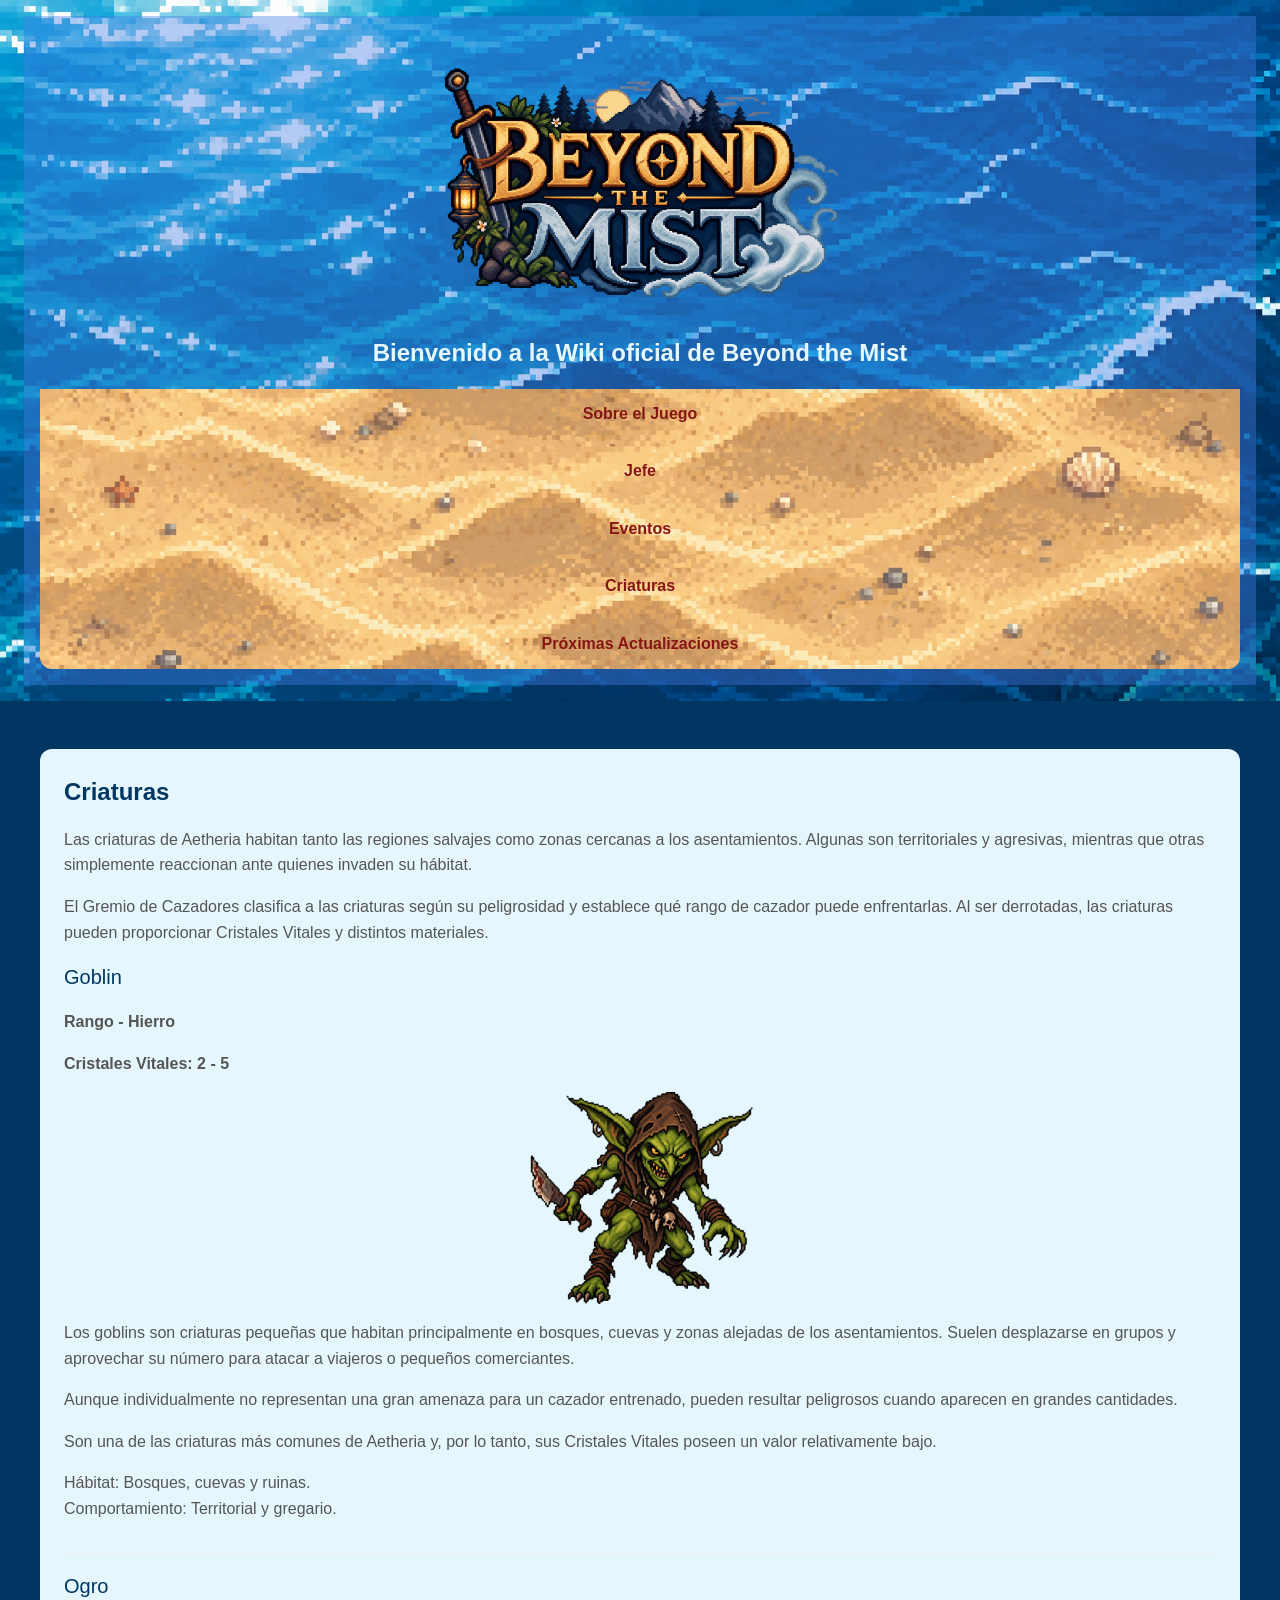
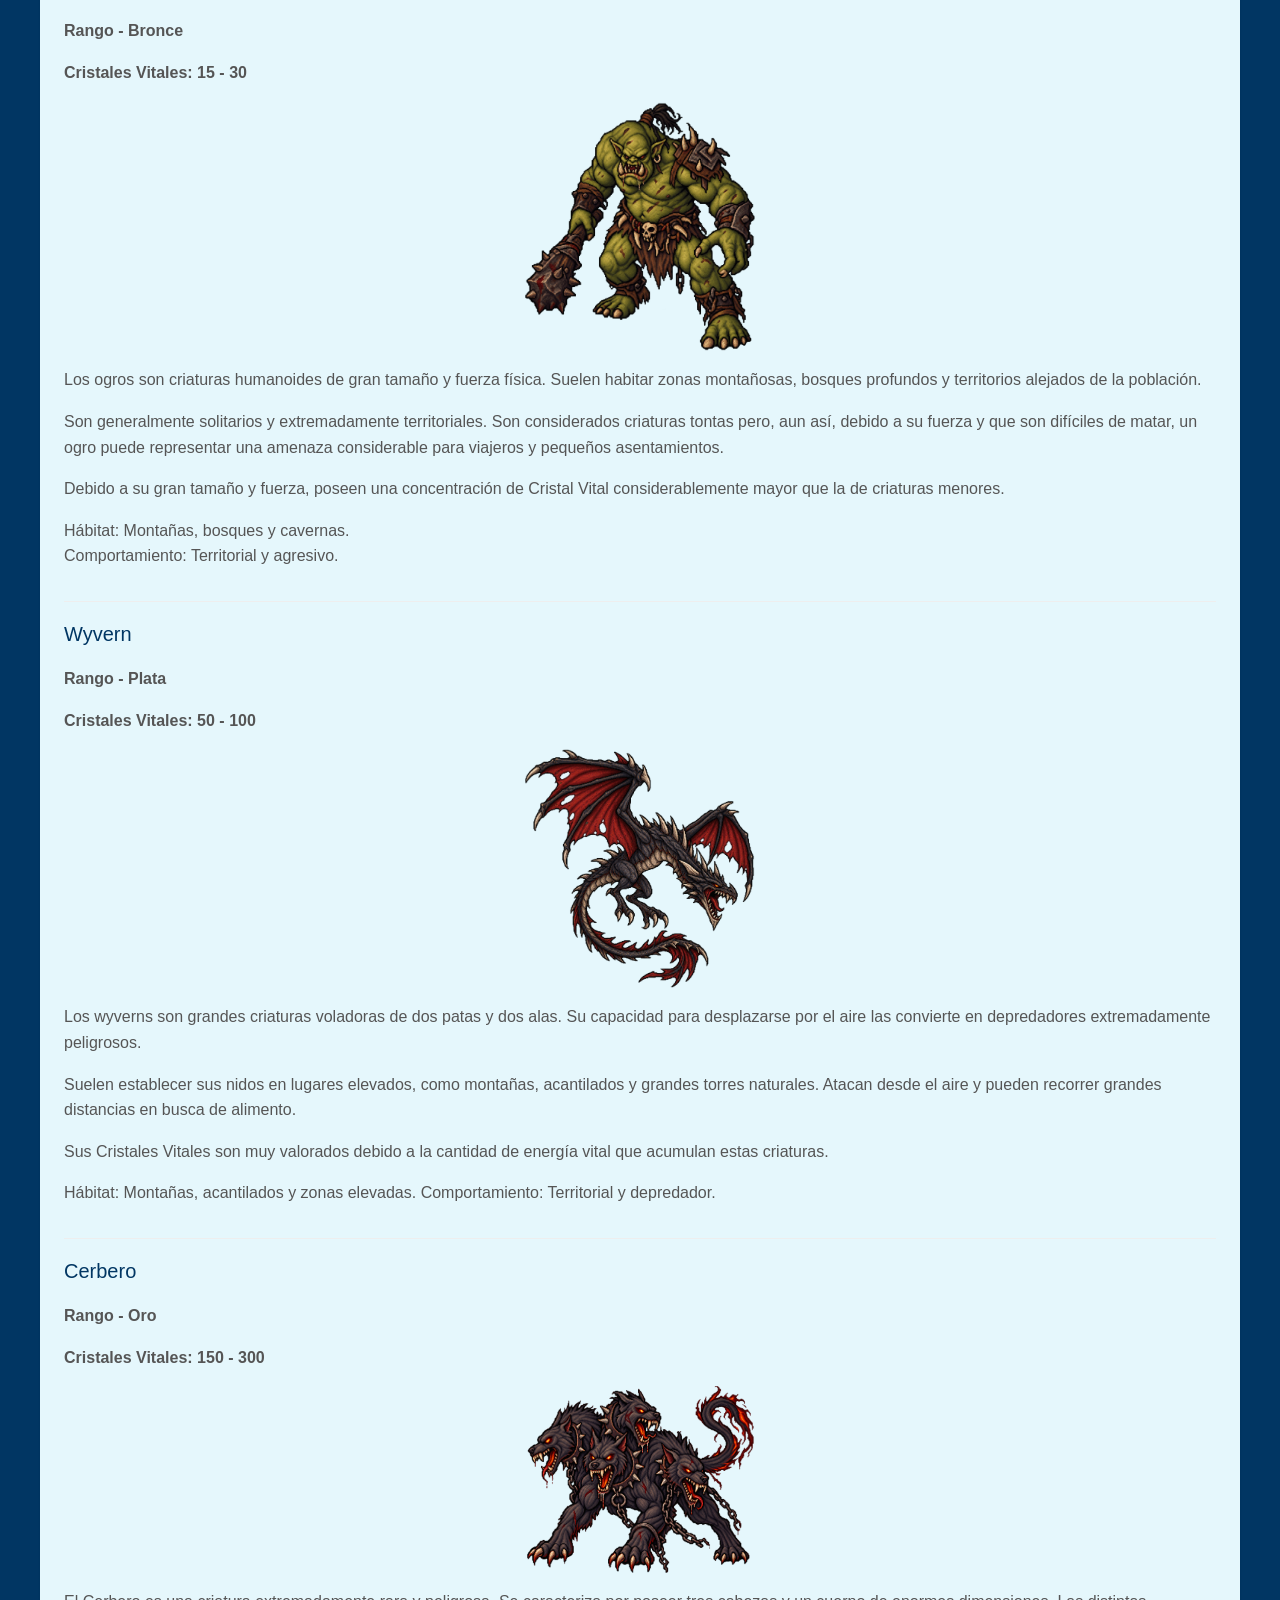
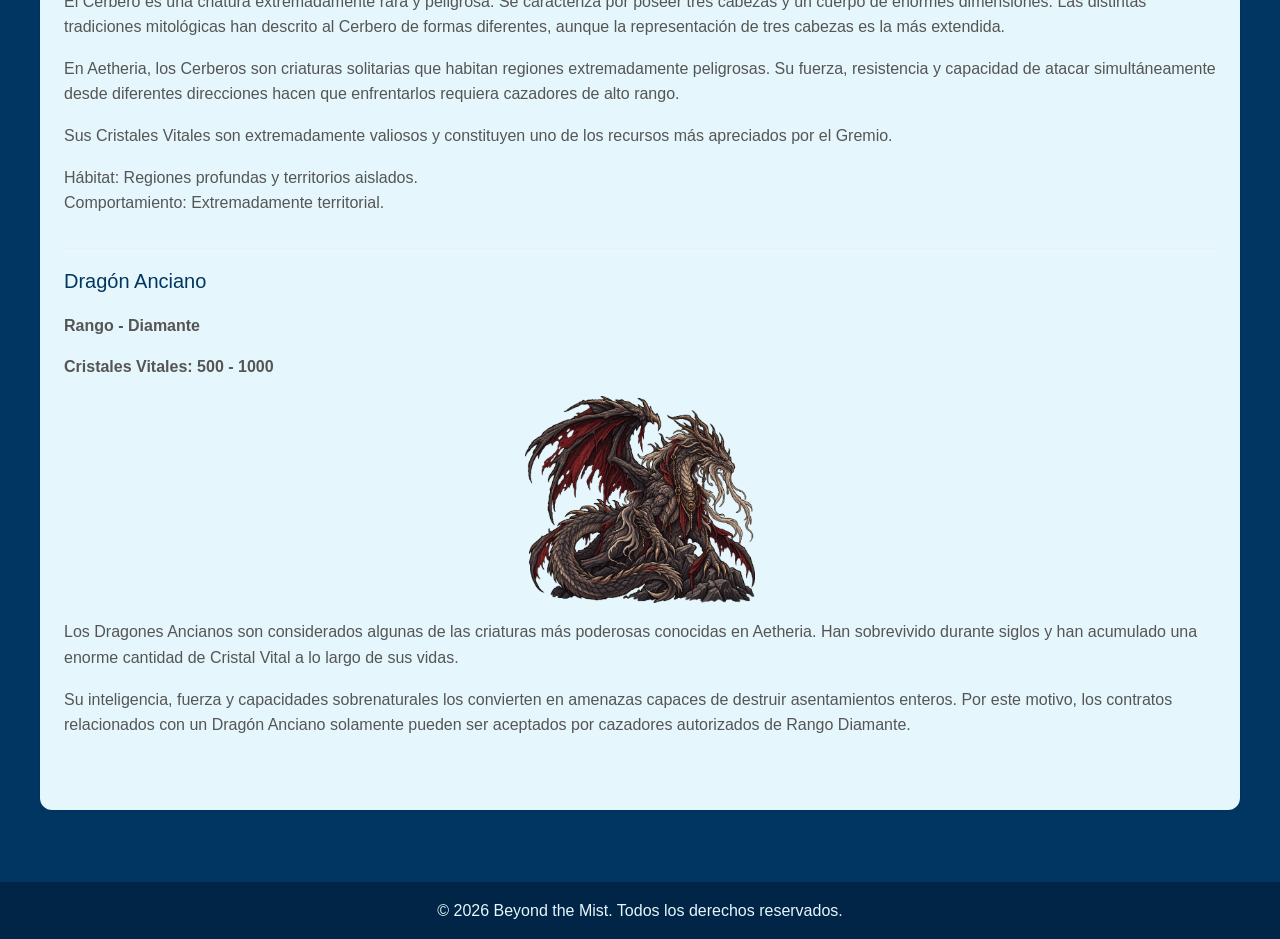
==== criaturas.html @ 80608845 "finalizar parte 2" ====
<!DOCTYPE html>
<html lang="es">
<head>
  <link rel="stylesheet" type="text/css" href="css/estilos.css">
  <meta charset="UTF-8">
  <meta name="viewport" content="width=device-width, initial-scale=1.0">
  <title>Beyond the Mist - Criaturas</title>
</head>
<body>
  <header>
    <div>
      <h1>Wiki: Beyond the Mist</h1>
      <img class = "logo" src="img/BeyondTheMist.png"
      alt="Logo - 'Beyond the Mist'"
      >
      <h2 class = "textoBienvenida" >Bienvenido a la Wiki oficial de Beyond the Mist</h2>
      <nav id="main-nav">
        <ul>
          <li><a href="index.html">Sobre el Juego</a></li>
          <li><a href="jefe.html" >Jefe</a></li>
          <li><a href="eventos.html">Eventos</a></li>
          <li><a href="criaturas.html">Criaturas</a></li>
          <li><a href="proxActualizaciones.html">Próximas Actualizaciones</a></li>
        </ul>
      </nav>
    </div>
  </header>
  <main>
    <section>
      <h2>Criaturas</h2>
      <p>
        Las criaturas de Aetheria habitan tanto las regiones salvajes como zonas cercanas a los asentamientos. Algunas son territoriales y agresivas, mientras que otras simplemente reaccionan ante quienes invaden su hábitat.
      </p>
      <p>  
      El Gremio de Cazadores clasifica a las criaturas según su peligrosidad y establece qué rango de cazador puede enfrentarlas. Al ser derrotadas, las criaturas pueden proporcionar Cristales Vitales y distintos materiales.
      </p>
      <article>
        <h3>Goblin</h3>
        <p class = "datos" >Rango - Hierro</p>
        <p class = "datos" >Cristales Vitales: 2 - 5</p>
        <img class = "criaturas" src="img/Goblin.png"
        alt="Imagen ilustrativa de un Goblin"
        >
        <p>
          Los goblins son criaturas pequeñas que habitan principalmente en bosques, 
          cuevas y zonas alejadas de los asentamientos. Suelen desplazarse en grupos y 
          aprovechar su número para atacar a viajeros o pequeños comerciantes.
        </p>
        <p>
            Aunque individualmente no representan una gran amenaza para un cazador entrenado, 
            pueden resultar peligrosos cuando aparecen en grandes cantidades.
        </p>
        <p>
            Son una de las criaturas más comunes de Aetheria y, por lo tanto, sus Cristales Vitales 
            poseen un valor relativamente bajo.
        </p>
        <p>
            Hábitat: Bosques, cuevas y ruinas. <br>
            Comportamiento: Territorial y gregario.
        </p>
      </article>
      <article>
        <h3>Ogro</h3>
        <p class = "datos" >Rango - Bronce</p>
        <p class = "datos" >Cristales Vitales: 15 - 30</p> 
        <img class = "criaturas" src="img/Ogro.png"
        alt="Imagen ilustrativa de un Ogro"
        >              
        <p>
          Los ogros son criaturas humanoides de gran tamaño y fuerza física. Suelen habitar zonas 
          montañosas, bosques profundos y territorios alejados de la población.
        </p>
        <p>
            Son generalmente solitarios y extremadamente territoriales. Son considerados criaturas tontas
            pero, aun así, debido a su fuerza y que son difíciles de matar, un ogro puede representar una 
            amenaza considerable para viajeros y pequeños asentamientos.
        </p>
        <p>
          Debido a su gran tamaño y fuerza, poseen una concentración de Cristal Vital considerablemente 
          mayor que la de criaturas menores.
        </p>
        <p>
          Hábitat: Montañas, bosques y cavernas. <br>
          Comportamiento: Territorial y agresivo.
        </p>
      </article>
      <article>
        <h3>Wyvern</h3>
        <p class = "datos" >Rango - Plata</p>
        <p class = "datos" >Cristales Vitales: 50 - 100</p>
        <img class = "criaturas" src="img/Wyvern.png"
        alt="Imagen ilustrativa de un Wyvern"
        >           
        <p>
          Los wyverns son grandes criaturas voladoras de dos patas y dos alas. Su capacidad para 
          desplazarse por el aire las convierte en depredadores extremadamente peligrosos.
        </p>
        <p>
          Suelen establecer sus nidos en lugares elevados, como montañas, acantilados y grandes 
          torres naturales. Atacan desde el aire y pueden recorrer grandes distancias en busca de 
          alimento.
        </p>
        <p>
          Sus Cristales Vitales son muy valorados debido a la cantidad de energía vital que 
          acumulan estas criaturas.
        </p>
        <p>
          Hábitat: Montañas, acantilados y zonas elevadas.
          Comportamiento: Territorial y depredador.
        </p>
      </article>
      <article>
        <h3>Cerbero</h3>
        <p class = "datos" >Rango - Oro</p>
        <p class = "datos" >Cristales Vitales: 150 - 300</p>  
        <img class = "criaturas" src="img/Cerbero.png"
        alt="Imagen ilustrativa de un Cerbero"
        >             
        <p>
          El Cerbero es una criatura extremadamente rara y peligrosa. Se caracteriza por poseer 
          tres cabezas y un cuerpo de enormes dimensiones. Las distintas tradiciones mitológicas 
          han descrito al Cerbero de formas diferentes, aunque la representación de tres cabezas 
          es la más extendida.
        </p>
        <p>
          En Aetheria, los Cerberos son criaturas solitarias que habitan regiones extremadamente 
          peligrosas. Su fuerza, resistencia y capacidad de atacar simultáneamente desde diferentes 
          direcciones hacen que enfrentarlos requiera cazadores de alto rango.
        </p>
        <p>
          Sus Cristales Vitales son extremadamente valiosos y constituyen uno de los recursos 
          más apreciados por el Gremio.
        </p>
        <p>
          Hábitat: Regiones profundas y territorios aislados. <br>
          Comportamiento: Extremadamente territorial.
        </p>
      </article>
      <article>
        <h3>Dragón Anciano</h3>
        <p class = "datos" >Rango - Diamante</p>
        <p class = "datos" >Cristales Vitales: 500 - 1000</p>  
        <img class = "criaturas" src="img/DragonAnciano.png"
        alt="Imagen ilustrativa de un Dragón Anciano"
        >    
        <p>
          Los Dragones Ancianos son considerados algunas de las criaturas más poderosas conocidas 
          en Aetheria. Han sobrevivido durante siglos y han acumulado una enorme cantidad de Cristal 
          Vital a lo largo de sus vidas.
        </p>
        <p>
          Su inteligencia, fuerza y capacidades sobrenaturales los convierten en amenazas capaces de 
          destruir asentamientos enteros. Por este motivo, los contratos relacionados con un Dragón 
          Anciano solamente pueden ser aceptados por cazadores autorizados de Rango Diamante.
        </p>
      </article>
    </section>
  </main>
  <footer>
    <div>
      <p>&copy; 2026 Beyond the Mist. Todos los derechos reservados.</p>
    </div>
  </footer>
</body>
</html>
---- css/estilos.css ----
body {
  font-family: 'Inter', sans-serif; /* Fuente genérica */
  background-color: #013663; /* Color de fondo claro */
  color: #333; /* Color de texto oscuro */
  line-height: 1.6;
  margin: 0;
  padding: 0;
}


/* encabezado */
header {
  background-image: url(../img/Agua.png);
  padding: 1rem 0;
  width: 100%;
}
/* Contenedor dentro del encabezado para centrar y espaciar */
header > div {
  max-width: 1200px;
  margin: 0 auto;
  display: flex;
  flex-direction: column;
  justify-content: space-between;
  align-items: center;
  padding: 1rem;
  background-color: rgba(69, 125, 230, 0.4);
}


/* Menú de navegación */
nav {
  display: flex;
  flex-direction: column;
  width: 100%;
  background-image: url(../img/arena.png); /* Fondo para el menú desplegado */
  background-size: cover; /* Hace que la imagen cubra todo el nav */
  background-position: center; /* Hace que se muestre la parte central de la imagen */
  border-radius: 0 0 0.75rem 0.75rem;
  overflow: hidden; /* Para que los bordes redondeados se apliquen bien */
}
nav ul {
  list-style: none;
  padding: 0;
  margin: 0;
  display: flex;
  flex-direction: column;
  width: 100%;
}
nav li {
  margin-bottom: 0.5rem;
  width: 100%;
}
/* para evitar espacio innecesario despues del ultimo elemento */
nav li:last-child {
  margin-bottom: 0;
}


nav a {
  display: block;
  padding: 0.75rem 1rem;
  color: #861515;
  font-weight: bold;
  text-decoration: none;
  transition: background-color 0.3s ease;
  text-align: center;
  width: 100%;
  box-sizing: border-box; /* Incluye relleno y borde en el ancho */
}
nav a:hover, nav a:focus {
  background-color: rgba(179, 103, 33, 0.4); /* Un tono más oscuro al pasar el ratón */
  border-radius: 0.5rem;
}


main {
  padding: 1rem;
  max-width: 1200px;
  margin: 2rem auto;
  /* Margen superior e inferior para separar del encabezado y del pie de
  * página */
}


section {
  background-color: #E5F7FC;
  border-radius: 0.75rem;
  padding: 1.5rem;
  margin-bottom: 1.5rem;
  box-shadow: 0 1px 3px rgba(0,0,0,0.08);
}


article {
  margin-bottom: 1rem;
  padding-bottom: 1rem;
  border-bottom: 1px solid #eee;
}
article:last-child {
  border-bottom: none;
}


h1 {
    position: absolute;
    width: 1px;
    height: 1px;
    padding: 0;
    margin: -1px;
    overflow: hidden;
    white-space: nowrap;
    border: 0;
}
h2 {
  font-size: 1.5rem; /* Tamaño de fuente para h2 */
  font-weight: 600;
  color: #013663; /* Azul para los títulos */
  margin-top: 0;
  margin-bottom: 1rem;
  font-weight: bold;
}
.textoBienvenida {
  font-size: 1.5rem; /* Tamaño de fuente para h2 */
  font-weight: 600;
  color: #E5F7FC; /* Azul para los títulos */
  margin-top: 0;
  margin-bottom: 1rem;
}
h3 {
  font-size: 1.25rem; /* Tamaño de fuente para h3 */
  font-weight: 500;
  color: #013663; /* Azul para los títulos */
  margin-top: 0;
  margin-bottom: 0.5rem;
}
h4 {
  font-size: 1.15rem; /* Tamaño de fuente para h3 */
  font-weight: 500;
  color: #013663; /* Azul para los títulos */
  margin-top: 0;
  margin-bottom: 0.5rem;
}


p {
  margin-bottom: 1rem;
  color: #555; /* Color de texto más suave para párrafos */
}
.datos {
  margin-bottom: 1rem;
  font-weight: bold;
}


img {
  max-width: 100%;
  height: auto;
  border-radius: 0.5rem;
  display: block;
  margin: 1rem auto;
}
.logo {
  max-width: 40%;
  height: auto;
  border-radius: 0.5rem;
  display: block;
  margin: 1rem auto;
}
.criaturas {
  max-width: 20%;
  height: auto;
  display: block;
  margin: 1rem auto;
}
.recompensa {
  max-width: 30%;
  height: auto;
  display: block;
  margin: 1rem auto;
}


a {
  color: #3498db; /* Color para enlaces */
  text-decoration: none;
}
a:hover {
  text-decoration: underline;
}


footer {
  background-color: #002546;
  color: #E5F7FC;
  text-align: center;
  padding: 1rem 0;
  margin-top: 2rem;
  width: 100%;
}
footer p {
  margin: 0;
  color: #E5F7FC;
}
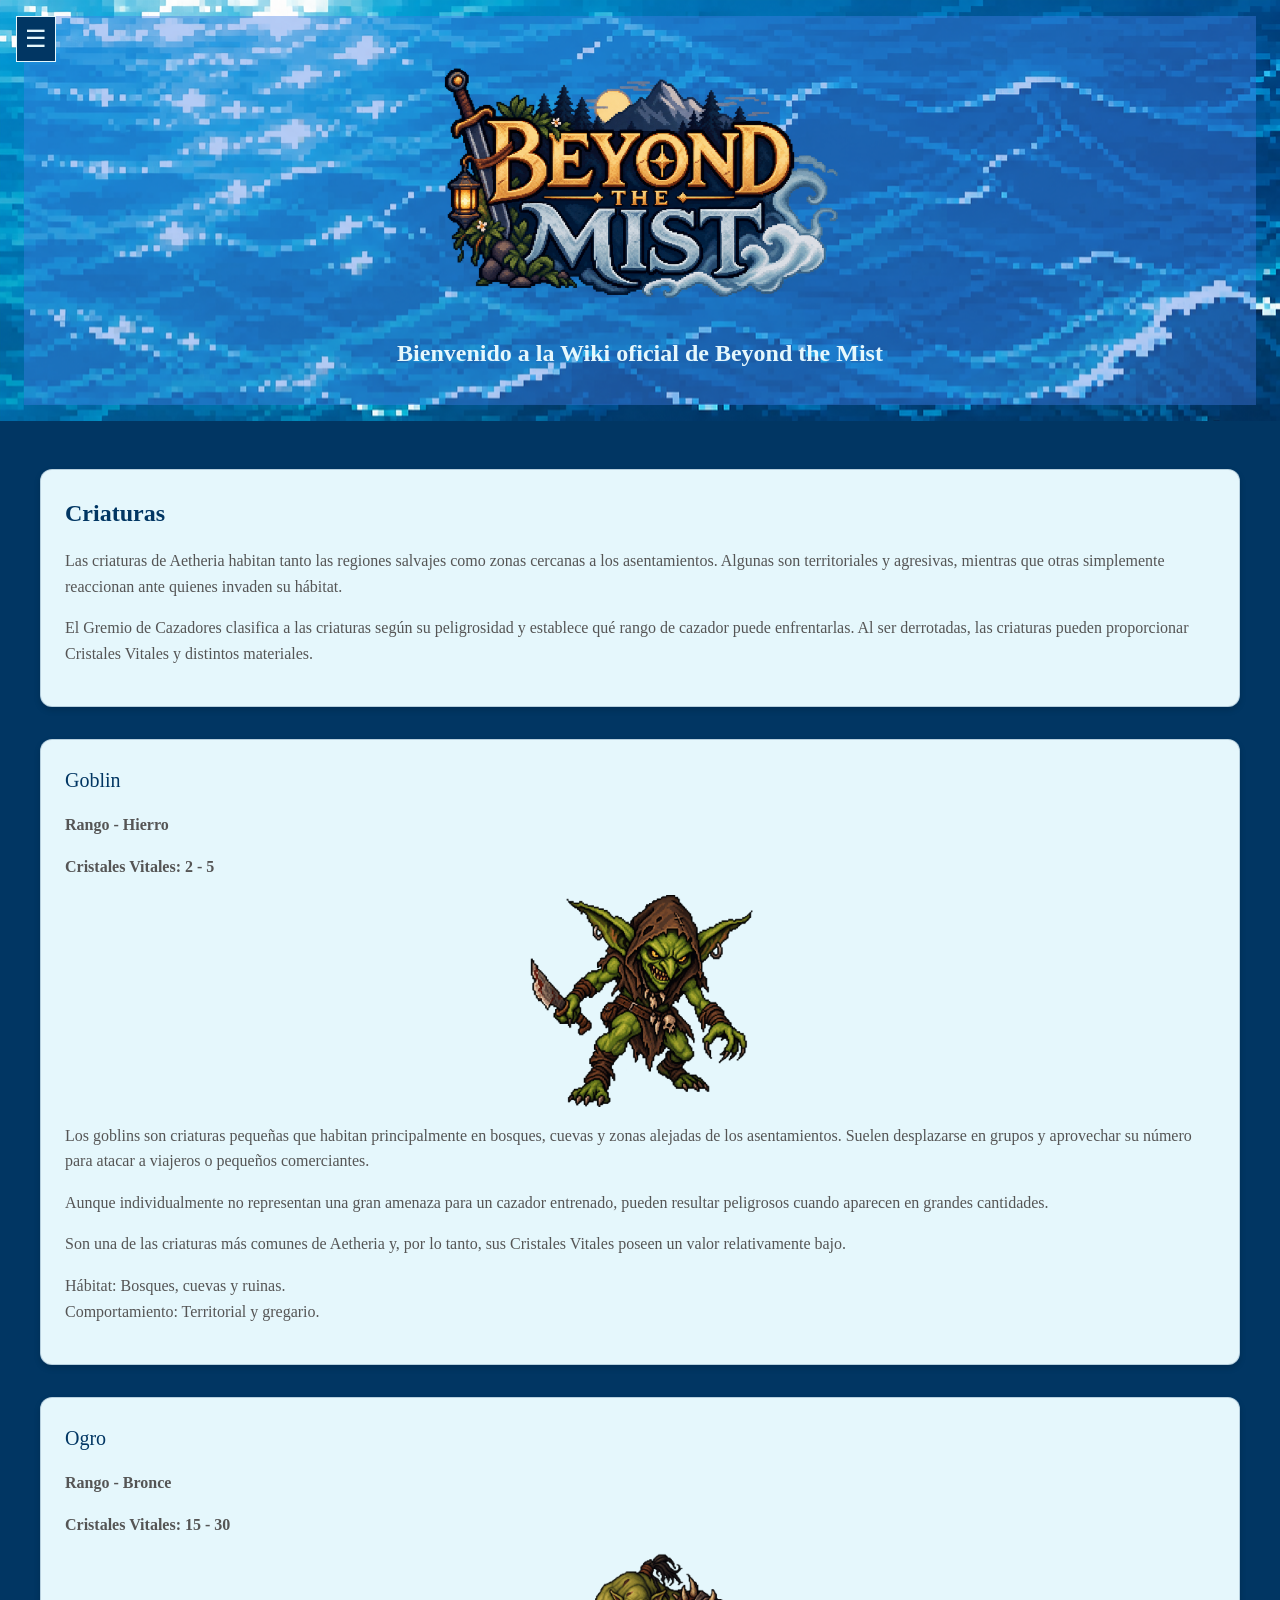
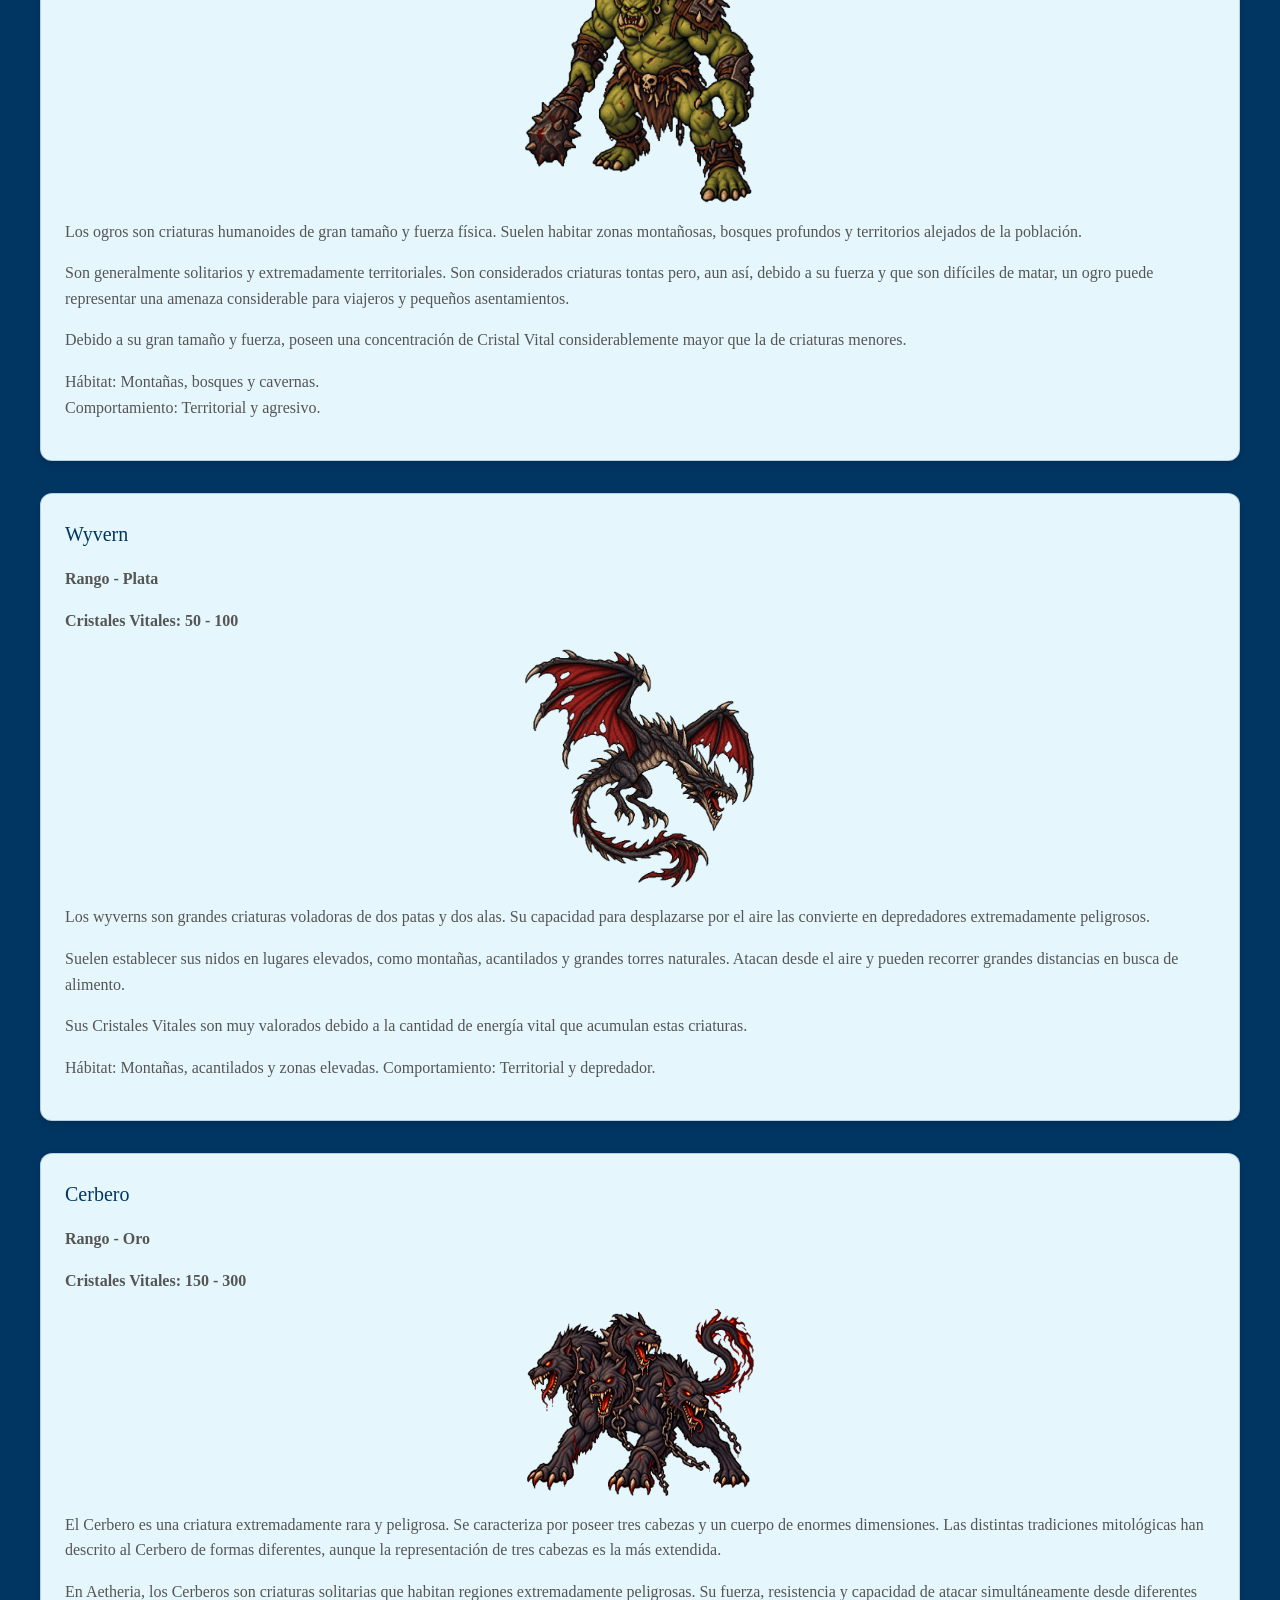
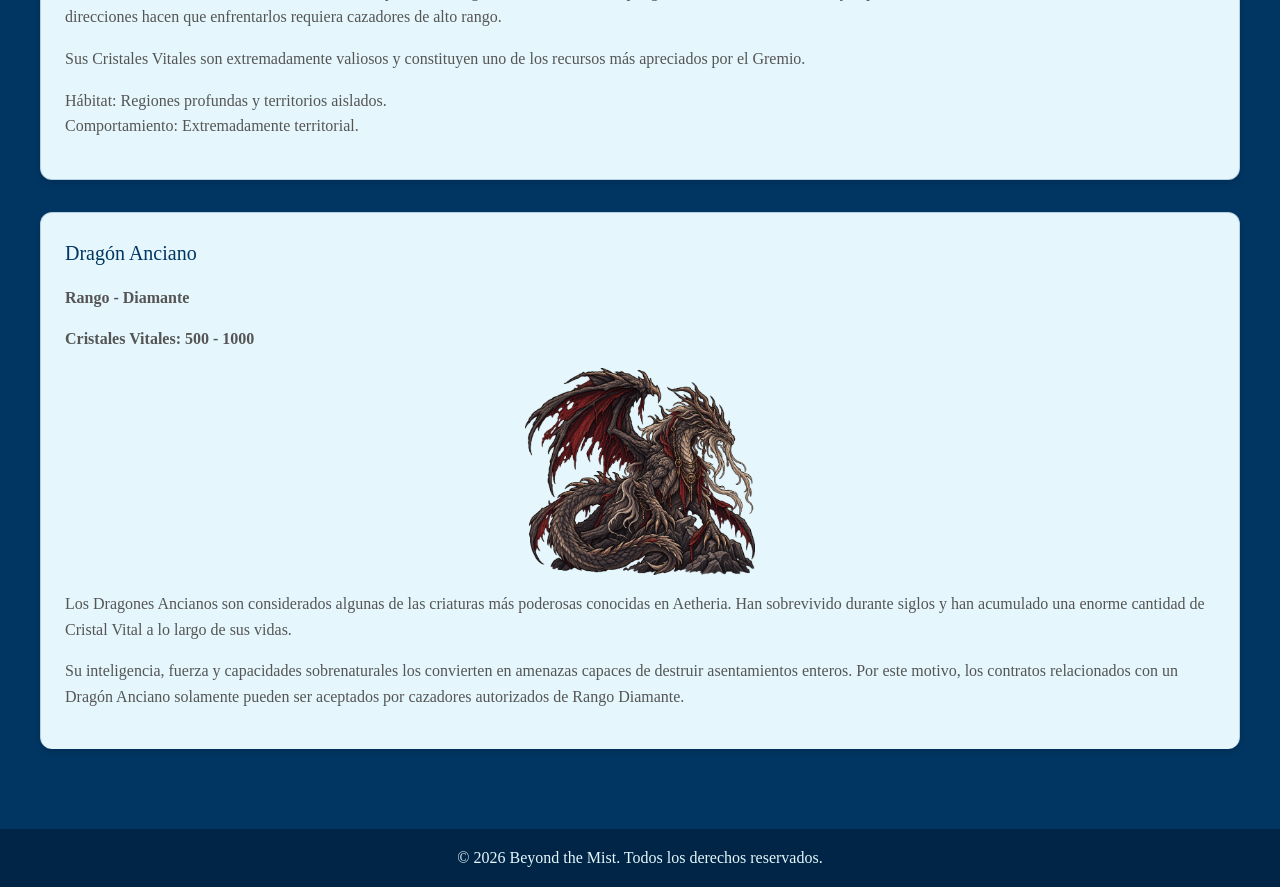
==== commit ef913a5c: "finalizado trabajo 3" ====
--- a/criaturas.html
+++ b/criaturas.html
@@ -9,6 +9,12 @@
 <body>
   <header>
     <div>
+      <button class = "hamburger-menu"
+      aria-label="Abrir menú de navegación"
+      aria-expanded="false"
+      aria-controls="main-nav">
+      &#9776; 
+    </button>
       <h1>Wiki: Beyond the Mist</h1>
       <img class = "logo" src="img/BeyondTheMist.png"
       alt="Logo - 'Beyond the Mist'"
@@ -27,13 +33,15 @@
   </header>
   <main>
     <section>
-      <h2>Criaturas</h2>
-      <p>
-        Las criaturas de Aetheria habitan tanto las regiones salvajes como zonas cercanas a los asentamientos. Algunas son territoriales y agresivas, mientras que otras simplemente reaccionan ante quienes invaden su hábitat.
-      </p>
-      <p>  
-      El Gremio de Cazadores clasifica a las criaturas según su peligrosidad y establece qué rango de cazador puede enfrentarlas. Al ser derrotadas, las criaturas pueden proporcionar Cristales Vitales y distintos materiales.
-      </p>
+      <article>
+        <h2>Criaturas</h2>
+        <p>
+          Las criaturas de Aetheria habitan tanto las regiones salvajes como zonas cercanas a los asentamientos. Algunas son territoriales y agresivas, mientras que otras simplemente reaccionan ante quienes invaden su hábitat.
+        </p>
+        <p>  
+        El Gremio de Cazadores clasifica a las criaturas según su peligrosidad y establece qué rango de cazador puede enfrentarlas. Al ser derrotadas, las criaturas pueden proporcionar Cristales Vitales y distintos materiales.
+        </p>
+      </article>
       <article>
         <h3>Goblin</h3>
         <p class = "datos" >Rango - Hierro</p>
@@ -161,5 +169,6 @@
       <p>&copy; 2026 Beyond the Mist. Todos los derechos reservados.</p>
     </div>
   </footer>
+  <script src="js/base.js"></script>
 </body>
 </html>
--- a/css/estilos.css
+++ b/css/estilos.css
@@ -1,20 +1,21 @@
+
 body {
-  font-family: 'Inter', sans-serif; /* Fuente genérica */
-  background-color: #013663; /* Color de fondo claro */
-  color: #333; /* Color de texto oscuro */
+  font-family: 'Vollkorn', serif; /* Fuente genérica */
+  background-color: #013663; /* Color de fondo */
+  color: #333;
   line-height: 1.6;
   margin: 0;
   padding: 0;
 }
 
-
-/* encabezado */
+/* Encabezado */
 header {
   background-image: url(../img/Agua.png);
   padding: 1rem 0;
   width: 100%;
 }
-/* Contenedor dentro del encabezado para centrar y espaciar */
+
+/* Contenedor dentro del encabezado */
 header > div {
   max-width: 1200px;
   margin: 0 auto;
@@ -26,18 +27,54 @@
   background-color: rgba(69, 125, 230, 0.4);
 }
 
-
+/* Botón del menú hamburguesa */
+button.hamburger-menu {
+  display: block;
+  position: absolute;
+  left: 1rem;
+  top: 1rem;
+  color: #E5F7FC;
+  font-size: 1.5rem;
+  background-color: #013663;
+  border: 1px solid #E5F7FC;
+  cursor: pointer;
+  padding: 0.5rem;
+  z-index: 1000;
+}
 /* Menú de navegación */
+
+/* Menú de navegación cerrado */
 nav {
   display: flex;
   flex-direction: column;
   width: 100%;
-  background-image: url(../img/arena.png); /* Fondo para el menú desplegado */
-  background-size: cover; /* Hace que la imagen cubra todo el nav */
-  background-position: center; /* Hace que se muestre la parte central de la imagen */
+  position: absolute;
+  top: 60px;
+  left: 0;
+  background-image: url(../img/arena.png);
+  background-size: cover;
+  background-position: center;
+  z-index: 999;
   border-radius: 0 0 0.75rem 0.75rem;
-  overflow: hidden; /* Para que los bordes redondeados se apliquen bien */
-}
+  overflow: hidden;
+
+  /* Animación */
+  opacity: 0;
+  visibility: hidden;
+  transform: translateY(-10px);
+  transition: opacity 0.3s ease,
+              transform 0.3s ease,
+              visibility 0.3s ease;
+}
+
+/* Menú abierto */
+nav.nav-open {
+  opacity: 1;
+  visibility: visible;
+  transform: translateY(0);
+}
+
+
 nav ul {
   list-style: none;
   padding: 0;
@@ -46,16 +83,19 @@
   flex-direction: column;
   width: 100%;
 }
+
 nav li {
   margin-bottom: 0.5rem;
   width: 100%;
 }
-/* para evitar espacio innecesario despues del ultimo elemento */
+
+/* Elimina el espacio después del último elemento */
 nav li:last-child {
   margin-bottom: 0;
 }
 
 
+/* Enlaces del menú */
 nav a {
   display: block;
   padding: 0.75rem 1rem;
@@ -65,92 +105,99 @@
   transition: background-color 0.3s ease;
   text-align: center;
   width: 100%;
-  box-sizing: border-box; /* Incluye relleno y borde en el ancho */
-}
-nav a:hover, nav a:focus {
-  background-color: rgba(179, 103, 33, 0.4); /* Un tono más oscuro al pasar el ratón */
+  box-sizing: border-box;
+}
+
+nav a:hover,
+nav a:focus {
+  background-color: rgba(179, 103, 33, 0.4);
   border-radius: 0.5rem;
 }
-
 
 main {
   padding: 1rem;
   max-width: 1200px;
   margin: 2rem auto;
-  /* Margen superior e inferior para separar del encabezado y del pie de
-  * página */
-}
-
-
+}
+
+
+/* Contenedor general de las secciones */
 section {
+  background-color: transparent;
+  padding: 0;
+  margin-bottom: 2rem;
+  box-shadow: none;
+  border: none;
+}
+
+/* Cada bloque de contenido */
+article {
   background-color: #E5F7FC;
   border-radius: 0.75rem;
   padding: 1.5rem;
-  margin-bottom: 1.5rem;
-  box-shadow: 0 1px 3px rgba(0,0,0,0.08);
-}
-
-
-article {
-  margin-bottom: 1rem;
-  padding-bottom: 1rem;
-  border-bottom: 1px solid #eee;
-}
+  margin-bottom: 2rem;
+  box-shadow: 0 3px 6px rgba(0, 0, 0, 0.15);
+  border: 1px solid rgba(1, 54, 99, 0.2);
+}
+
+/* Elimina el borde inferior que tenían los artículos */
 article:last-child {
   border-bottom: none;
 }
 
-
+/* Título principal oculto visualmente, pero accesible */
 h1 {
-    position: absolute;
-    width: 1px;
-    height: 1px;
-    padding: 0;
-    margin: -1px;
-    overflow: hidden;
-    white-space: nowrap;
-    border: 0;
-}
+  position: absolute;
+  width: 1px;
+  height: 1px;
+  padding: 0;
+  margin: -1px;
+  overflow: hidden;
+  white-space: nowrap;
+  border: 0;
+}
+
 h2 {
-  font-size: 1.5rem; /* Tamaño de fuente para h2 */
+  font-size: 1.5rem;
+  color: #013663;
+  margin-top: 0;
+  margin-bottom: 1rem;
+  font-weight: bold;
+}
+
+.textoBienvenida {
+  font-size: 1.5rem;
   font-weight: 600;
-  color: #013663; /* Azul para los títulos */
-  margin-top: 0;
+  color: #E5F7FC;
+  margin-top: 0;
+  margin-bottom: 1rem;
+}
+
+h3 {
+  font-size: 1.25rem;
+  font-weight: 500;
+  color: #013663;
+  margin-top: 0;
+  margin-bottom: 0.5rem;
+}
+
+h4 {
+  font-size: 1.15rem;
+  font-weight: 500;
+  color: #013663;
+  margin-top: 0;
+  margin-bottom: 0.5rem;
+}
+
+p {
+  margin-bottom: 1rem;
+  color: #555;
+}
+
+.datos {
   margin-bottom: 1rem;
   font-weight: bold;
 }
-.textoBienvenida {
-  font-size: 1.5rem; /* Tamaño de fuente para h2 */
-  font-weight: 600;
-  color: #E5F7FC; /* Azul para los títulos */
-  margin-top: 0;
-  margin-bottom: 1rem;
-}
-h3 {
-  font-size: 1.25rem; /* Tamaño de fuente para h3 */
-  font-weight: 500;
-  color: #013663; /* Azul para los títulos */
-  margin-top: 0;
-  margin-bottom: 0.5rem;
-}
-h4 {
-  font-size: 1.15rem; /* Tamaño de fuente para h3 */
-  font-weight: 500;
-  color: #013663; /* Azul para los títulos */
-  margin-top: 0;
-  margin-bottom: 0.5rem;
-}
-
-
-p {
-  margin-bottom: 1rem;
-  color: #555; /* Color de texto más suave para párrafos */
-}
-.datos {
-  margin-bottom: 1rem;
-  font-weight: bold;
-}
-
 
 img {
   max-width: 100%;
@@ -159,6 +206,7 @@
   display: block;
   margin: 1rem auto;
 }
+
 .logo {
   max-width: 40%;
   height: auto;
@@ -166,12 +214,21 @@
   display: block;
   margin: 1rem auto;
 }
+
+.cristales {
+  max-width: 30%;
+  height: auto;
+  display: block;
+  margin: 1rem auto;
+}
+
 .criaturas {
   max-width: 20%;
   height: auto;
   display: block;
   margin: 1rem auto;
 }
+
 .recompensa {
   max-width: 30%;
   height: auto;
@@ -179,15 +236,14 @@
   margin: 1rem auto;
 }
 
-
 a {
-  color: #3498db; /* Color para enlaces */
+  color: #3498db;
   text-decoration: none;
 }
+
 a:hover {
   text-decoration: underline;
 }
-
 
 footer {
   background-color: #002546;
@@ -197,7 +253,33 @@
   margin-top: 2rem;
   width: 100%;
 }
+
 footer p {
   margin: 0;
   color: #E5F7FC;
 }
+
+/* Menú en pantallas de PC */
+@media (min-width: 768px) {
+  nav {
+    width: max-content;
+    min-width: 0;
+    left: 1rem;
+    top: 4rem;
+  }
+
+  nav ul {
+    width: max-content;
+    padding: 0.5rem 0;
+  }
+
+  nav li {
+    width: 100%;
+  }
+
+  nav a {
+    width: 100%;
+    white-space: nowrap;
+    padding: 0.5rem 1rem;
+  }
+}
